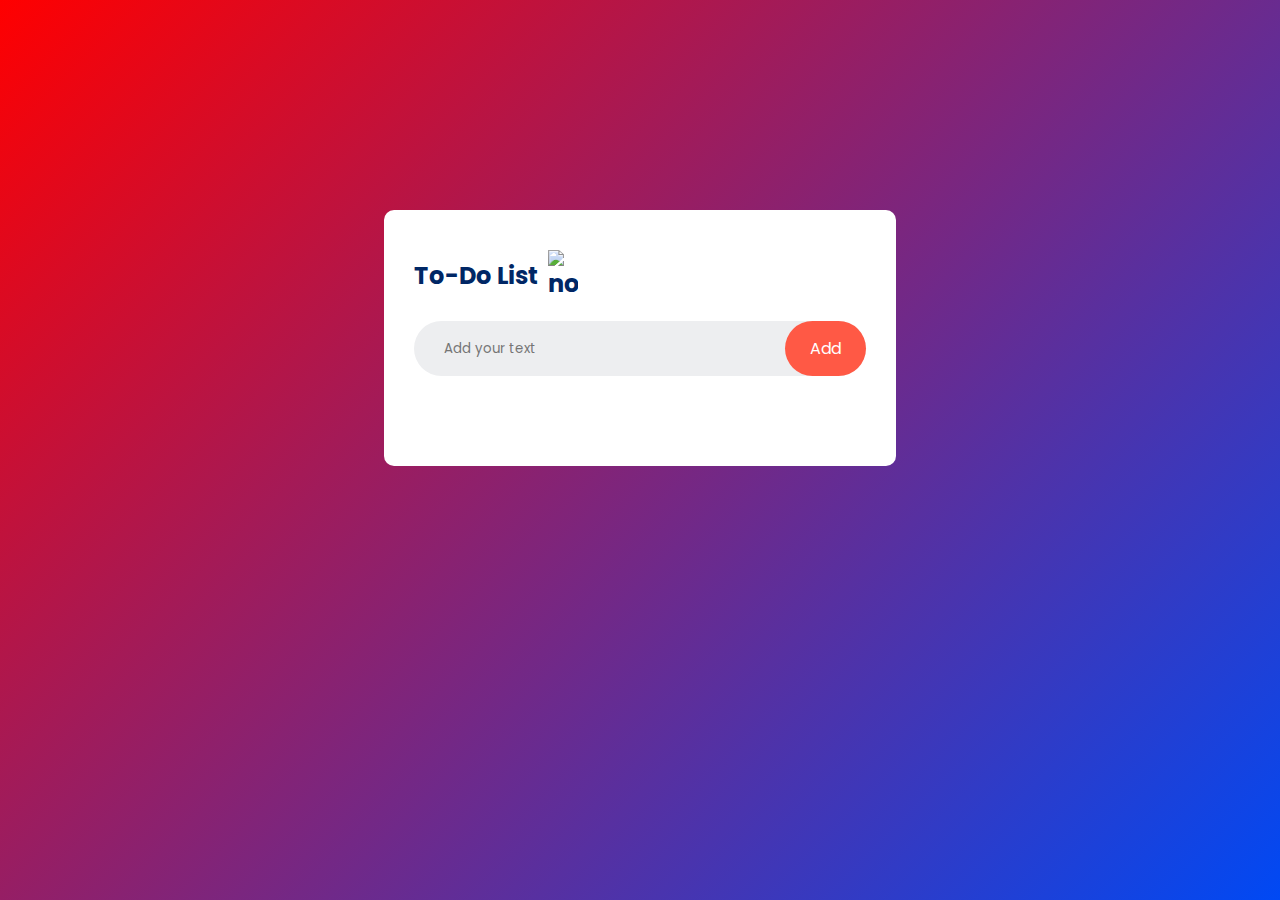
==== index.html @ cbe5df1f "init" ====
<!DOCTYPE html>
<html lang="en">
  <head>
    <meta charset="UTF-8" />
    <meta name="viewport" content="width=device-width, initial-scale=1.0" />
    <title>To Do List</title>
    <link rel="stylesheet" href="style.css" />
  </head>
  <body>
    <div class="container">
      <div class="todo-app">
        <h2>To-Do List <img src="./asset/note.png" alt="note" /></h2>
        <div class="row">
          <input type="text" id="input-box" placeholder="Add your text" />
          <button onclick="addTask()">Add</button>
        </div>
        <h6 id="validation">Isi dulu ya</h6>
        <ul id="list-container">
          <!-- <li class="checked">Satu</li>
          <li>Dua</li>
          <li>Tiga</li> -->
        </ul>
      </div>
    </div>
    <script src="script.js"></script>
  </body>
</html>
---- style.css ----
@import url("https://fonts.googleapis.com/css2?family=Poppins:ital,wght@0,100;0,200;0,300;0,400;0,500;0,600;0,700;0,800;0,900;1,100;1,200;1,300;1,400;1,500;1,600;1,700;1,800;1,900&display=swap");

* {
  margin: 0;
  padding: 0;
  font-family: Poppins;
  box-sizing: border-box;
}

.container {
  width: 100%;
  min-height: 100vh;
  background: linear-gradient(135deg, #ff0000, #0049f4);
  padding: 10px;
}

.todo-app {
  width: 100%;
  max-width: 512px;
  background: #fff;
  margin: 200px auto 200px;
  padding: 40px 30px 70px;
  border-radius: 10px;
}

.todo-app h2 {
  color: #002765;
  display: flex;
  align-items: center;
  margin-bottom: 20px;
  user-select: none;
}

.todo-app img {
  width: 30px;
  margin-left: 10px;
}

.row {
  display: flex;
  align-items: center;
  justify-content: space-between;
  background: #edeef0;
  border-radius: 30px;
  padding-left: 20px;
  margin-bottom: 20px;
}

input {
  flex: 1;
  border: none;
  outline: none;
  background: transparent;
  padding: 10px;
  font-weight: 14px;
}

button {
  border: none;
  outline: none;
  padding: 15px 25px;
  background: #ff5945;
  border-radius: 50px;
  color: #fff;
  cursor: pointer;
  font-size: 16px;
}

ul li {
  list-style: none;
  font-size: 17px;
  padding: 12px 8px 12px 50px;
  user-select: none;
  cursor: pointer;
  position: relative;
}

ul li::before {
  content: "";
  position: absolute;
  height: 28px;
  width: 28px;
  border-radius: 50%;
  background-size: cover;
  background-position: center;
  background-image: url(asset/radio.png);
  top: 12px;
  left: 8px;
}

ul li.checked {
  text-decoration: line-through 2px solid black;
  color: #555;
}

ul li.checked::before {
  background-image: url(asset/circle.png);
}

#validation {
  font-size: 15px;
  user-select: none;
  color: #ff0000;
  display: none;
}

ul li span {
  position: absolute;
  right: 0;
  top: 5px;
  width: 40px;
  font-size: 22px;
  color: #555;
  line-height: 40px;
  text-align: center;
  border-radius: 50%;
}

ul li span:hover {
  background: #edeef0;
}
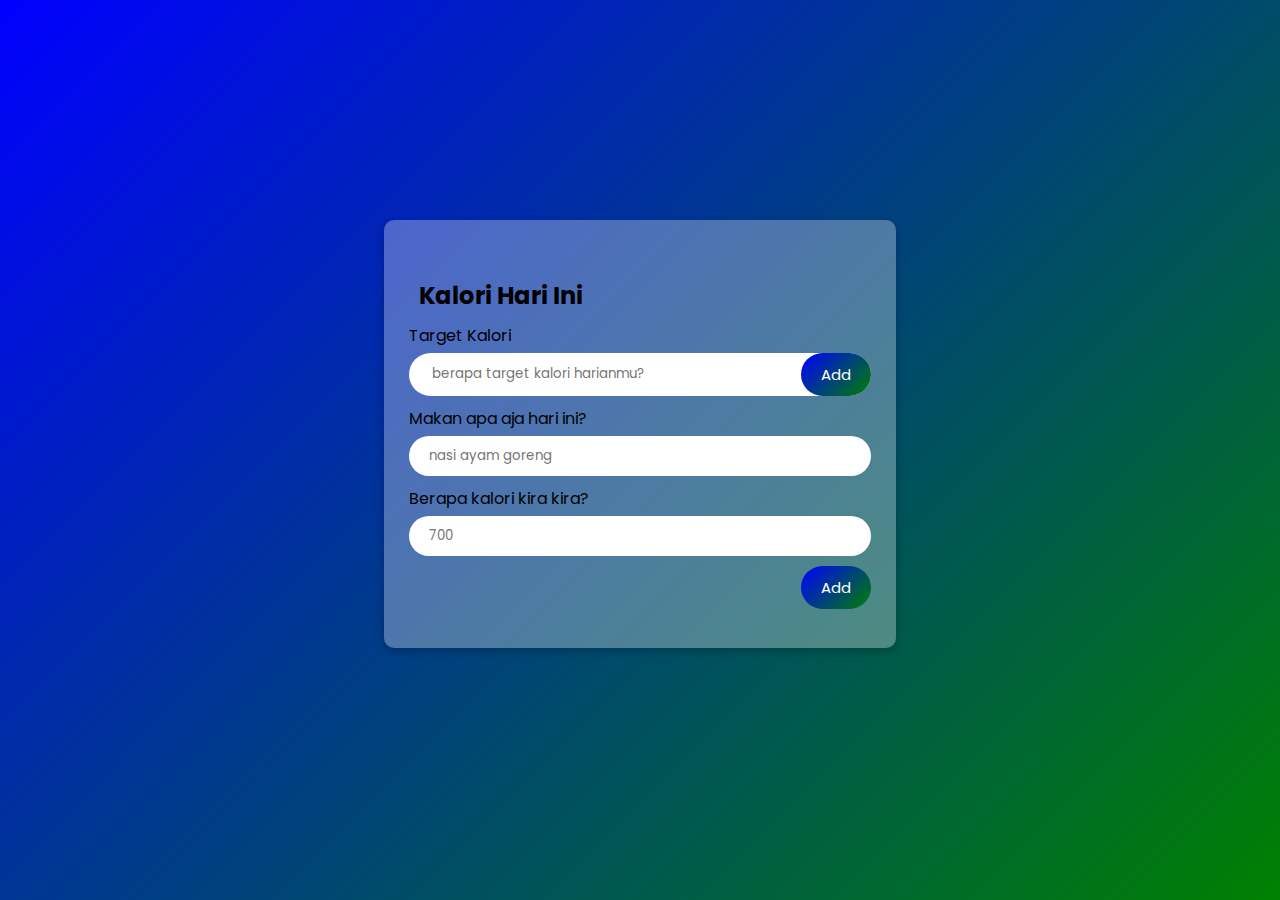
==== commit 384acdd8: "change html file name" ====
--- a/index.html
+++ b/index.html
@@ -3,25 +3,44 @@
   <head>
     <meta charset="UTF-8" />
     <meta name="viewport" content="width=device-width, initial-scale=1.0" />
-    <title>To Do List</title>
-    <link rel="stylesheet" href="style.css" />
+    <title>Kalori Hari Ini</title>
+    <link rel="stylesheet" href="calcstyle.css" />
   </head>
   <body>
     <div class="container">
-      <div class="todo-app">
-        <h2>To-Do List <img src="./asset/note.png" alt="note" /></h2>
-        <div class="row">
-          <input type="text" id="input-box" placeholder="Add your text" />
-          <button onclick="addTask()">Add</button>
+      <div class="list-container">
+        <h2>Kalori Hari Ini</h2>
+        <div class="target-kalori">
+          <label>Target Kalori</label>
+          <div class="inputkalori-button">
+            <input
+              type="number"
+              id="input-target-kalori"
+              placeholder="berapa target kalori harianmu?"
+            />
+            <button onclick="addTaskSatu()" id="btn-1">Add</button>
+          </div>
         </div>
-        <h6 id="validation">Isi dulu ya</h6>
-        <ul id="list-container">
-          <!-- <li class="checked">Satu</li>
-          <li>Dua</li>
-          <li>Tiga</li> -->
-        </ul>
+        <div class="makan-hari-ini">
+          <label>Makan apa aja hari ini?</label>
+          <input
+            type="text"
+            id="jenis-makanan"
+            placeholder="nasi ayam goreng"
+          />
+          <label>Berapa kalori kira kira?</label>
+          <input type="number" id="kalori-makanan" placeholder="700" />
+          <button onclick="addTaskDua()" id="btn-2">Add</button>
+        </div>
+        <div id="list-makanan">
+          <h6 id="h6">Kamu udah makan apa aja hari ini</h6>
+          <ul id="list-makanan-detail">
+            <!--list makanan ditambahkan disini-->
+          </ul>
+        </div>
+        <h7 id="kesimpulan"></h7>
       </div>
     </div>
-    <script src="script.js"></script>
+    <script src="calcapp.js"></script>
   </body>
 </html>
--- a/calcstyle.css
+++ b/calcstyle.css
@@ -0,0 +1,150 @@
+@import url("https://fonts.googleapis.com/css2?family=Poppins:ital,wght@0,100;0,200;0,300;0,400;0,500;0,600;0,700;0,800;0,900;1,100;1,200;1,300;1,400;1,500;1,600;1,700;1,800;1,900&display=swap");
+
+* {
+  margin: 0;
+  padding: 0;
+  font-family: Poppins;
+  box-sizing: border-box;
+}
+
+.container {
+  width: 100%;
+  min-height: 100vh;
+  background: linear-gradient(135deg, blue, green);
+  padding: 20px;
+}
+
+.list-container {
+  max-width: 512px;
+  height: auto;
+  background: rgba(255, 255, 255, 0.3);
+  border-radius: 10px;
+  display: flex;
+  flex-direction: column;
+  margin: 200px auto 200px;
+  padding: 2%;
+  box-shadow: rgba(0, 0, 0, 0.24) 0px 3px 8px;
+}
+
+h2 {
+  display: block;
+  padding: 10px 10px;
+  margin-top: 5%;
+}
+
+.target-kalori {
+  display: flex;
+  flex-direction: column;
+}
+
+.inputkalori-button {
+  display: flex;
+  justify-content: space-between;
+  align-items: center;
+  background: #fff;
+  margin-bottom: 10px;
+  margin-top: 5px;
+  border-radius: 50px;
+  padding-left: 5%;
+}
+
+#input-target-kalori {
+  border: none;
+  outline: none;
+  background: transparent;
+  width: 100%;
+}
+
+#btn-1 {
+  background: linear-gradient(135deg, blue, green);
+  color: white;
+  outline: none;
+  border: none;
+  padding: 10px 20px;
+  font-size: 15px;
+  border-radius: 50px;
+  cursor: pointer;
+}
+
+.makan-hari-ini {
+  display: flex;
+  flex-direction: column;
+}
+
+#jenis-makanan,
+#kalori-makanan {
+  display: flex;
+  align-items: center;
+  background: #fff;
+  margin-bottom: 10px;
+  margin-top: 5px;
+  border-radius: 50px;
+  padding-left: 5%;
+  padding: 10px 20px;
+  border: none;
+  outline: none;
+}
+
+#btn-2 {
+  background: linear-gradient(135deg, blue, green);
+  color: white;
+  outline: none;
+  border: none;
+  padding: 10px 20px;
+  font-size: 15px;
+  border-radius: 50px;
+  margin-left: auto;
+  cursor: pointer;
+}
+
+/*h5 dan li dari javascript*/
+h5 {
+  color: white;
+  font-weight: 500;
+  font-size: 17px;
+}
+/*misal dihide dulu*/
+h6 {
+  font-weight: 400;
+  font-size: 15px;
+  margin-bottom: 10px;
+  display: none;
+}
+
+#list-makanan {
+  display: flex;
+  flex-direction: column;
+}
+
+#list-makanan-detail {
+  display: flex;
+  flex-direction: column;
+  margin-bottom: 3%;
+}
+
+#list-makanan-detail li {
+  font-size: 12px;
+  color: white;
+  list-style: none;
+  font-size: 12px;
+  padding: 5px 10px 5px 10px;
+  user-select: none;
+  position: relative;
+}
+
+#list-makanan-detail li span {
+  position: absolute;
+  right: 0;
+  width: 20px;
+  font-size: 10px;
+  color: #ffffff;
+  line-height: 20px;
+  text-align: center;
+  border-radius: 50%;
+  cursor: pointer;
+  background: rgb(213, 37, 37);
+}
+
+h7 {
+  color: yellow;
+}
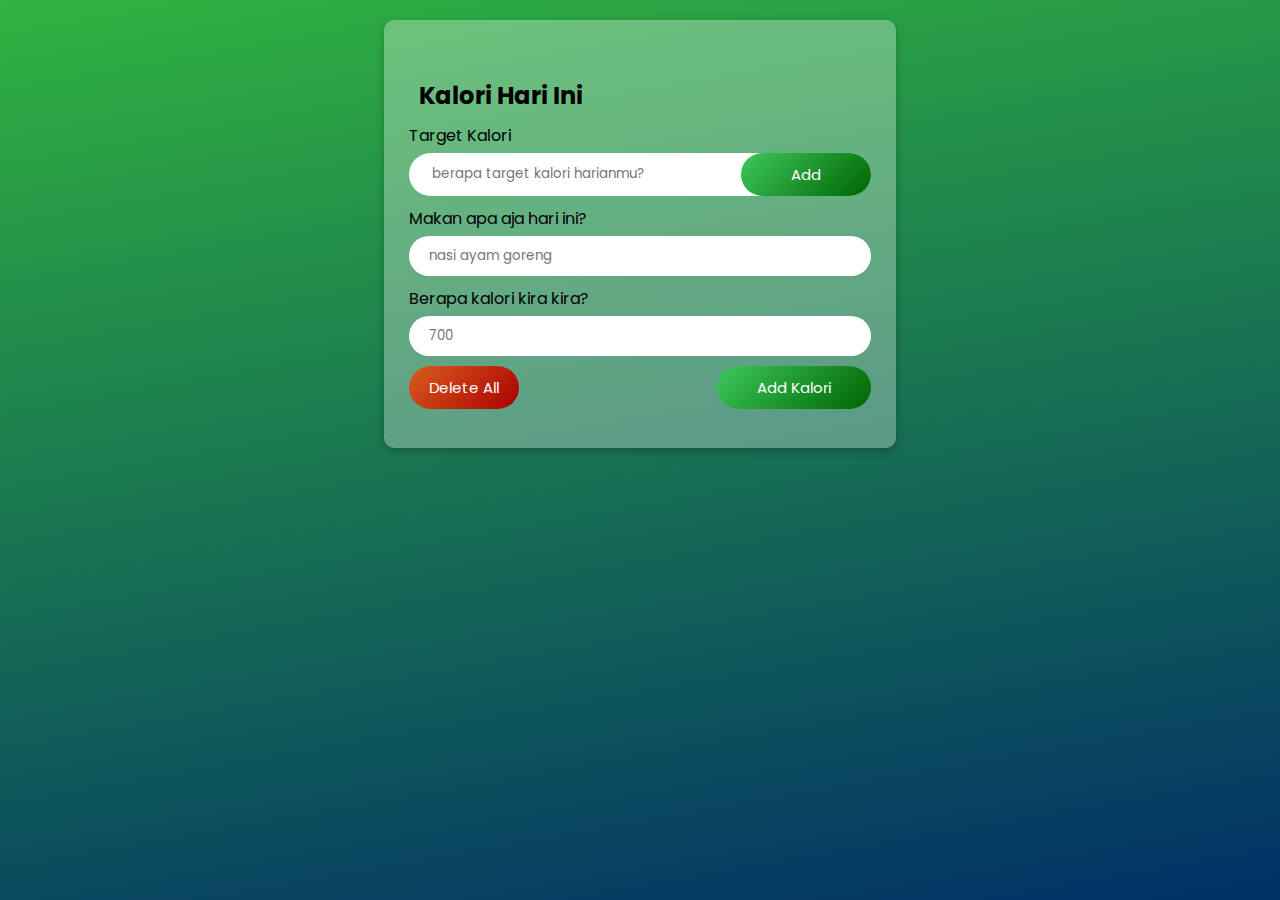
==== commit 1992e804: "nambahin local storage" ====
--- a/index.html
+++ b/index.html
@@ -5,6 +5,7 @@
     <meta name="viewport" content="width=device-width, initial-scale=1.0" />
     <title>Kalori Hari Ini</title>
     <link rel="stylesheet" href="calcstyle.css" />
+    <link rel="shortcut icon" href="scales.png" type="image/x-icon" />
   </head>
   <body>
     <div class="container">
@@ -30,7 +31,10 @@
           />
           <label>Berapa kalori kira kira?</label>
           <input type="number" id="kalori-makanan" placeholder="700" />
-          <button onclick="addTaskDua()" id="btn-2">Add</button>
+          <div class="button-bawah">
+            <button id="deleteButton">Delete All</button>
+            <button onclick="addTaskDua()" id="btn-2">Add Kalori</button>
+          </div>
         </div>
         <div id="list-makanan">
           <h6 id="h6">Kamu udah makan apa aja hari ini</h6>
--- a/calcstyle.css
+++ b/calcstyle.css
@@ -10,7 +10,7 @@
 .container {
   width: 100%;
   min-height: 100vh;
-  background: linear-gradient(135deg, blue, green);
+  background: linear-gradient(170deg, rgb(48, 179, 63), rgb(0, 48, 102));
   padding: 20px;
 }
 
@@ -21,7 +21,7 @@
   border-radius: 10px;
   display: flex;
   flex-direction: column;
-  margin: 200px auto 200px;
+  margin: auto;
   padding: 2%;
   box-shadow: rgba(0, 0, 0, 0.24) 0px 3px 8px;
 }
@@ -46,6 +46,7 @@
   margin-top: 5px;
   border-radius: 50px;
   padding-left: 5%;
+  flex-direction: row;
 }
 
 #input-target-kalori {
@@ -56,14 +57,16 @@
 }
 
 #btn-1 {
-  background: linear-gradient(135deg, blue, green);
+  background: linear-gradient(135deg, rgb(61, 200, 93), rgb(0, 100, 0));
   color: white;
   outline: none;
   border: none;
-  padding: 10px 20px;
+  padding: 10px 50px;
   font-size: 15px;
   border-radius: 50px;
   cursor: pointer;
+  display: flex;
+  flex-direction: row;
 }
 
 .makan-hari-ini {
@@ -85,15 +88,30 @@
   outline: none;
 }
 
+.button-bawah {
+  justify-content: space-between;
+  display: flex;
+}
+
 #btn-2 {
-  background: linear-gradient(135deg, blue, green);
+  background: linear-gradient(135deg, rgb(61, 200, 93), rgb(0, 100, 0));
+  color: white;
+  outline: none;
+  border: none;
+  padding: 10px 40px;
+  font-size: 15px;
+  border-radius: 50px;
+  cursor: pointer;
+}
+
+#deleteButton {
+  background: linear-gradient(135deg, rgb(217, 93, 31), rgb(170, 0, 0));
   color: white;
   outline: none;
   border: none;
   padding: 10px 20px;
   font-size: 15px;
   border-radius: 50px;
-  margin-left: auto;
   cursor: pointer;
 }
 
